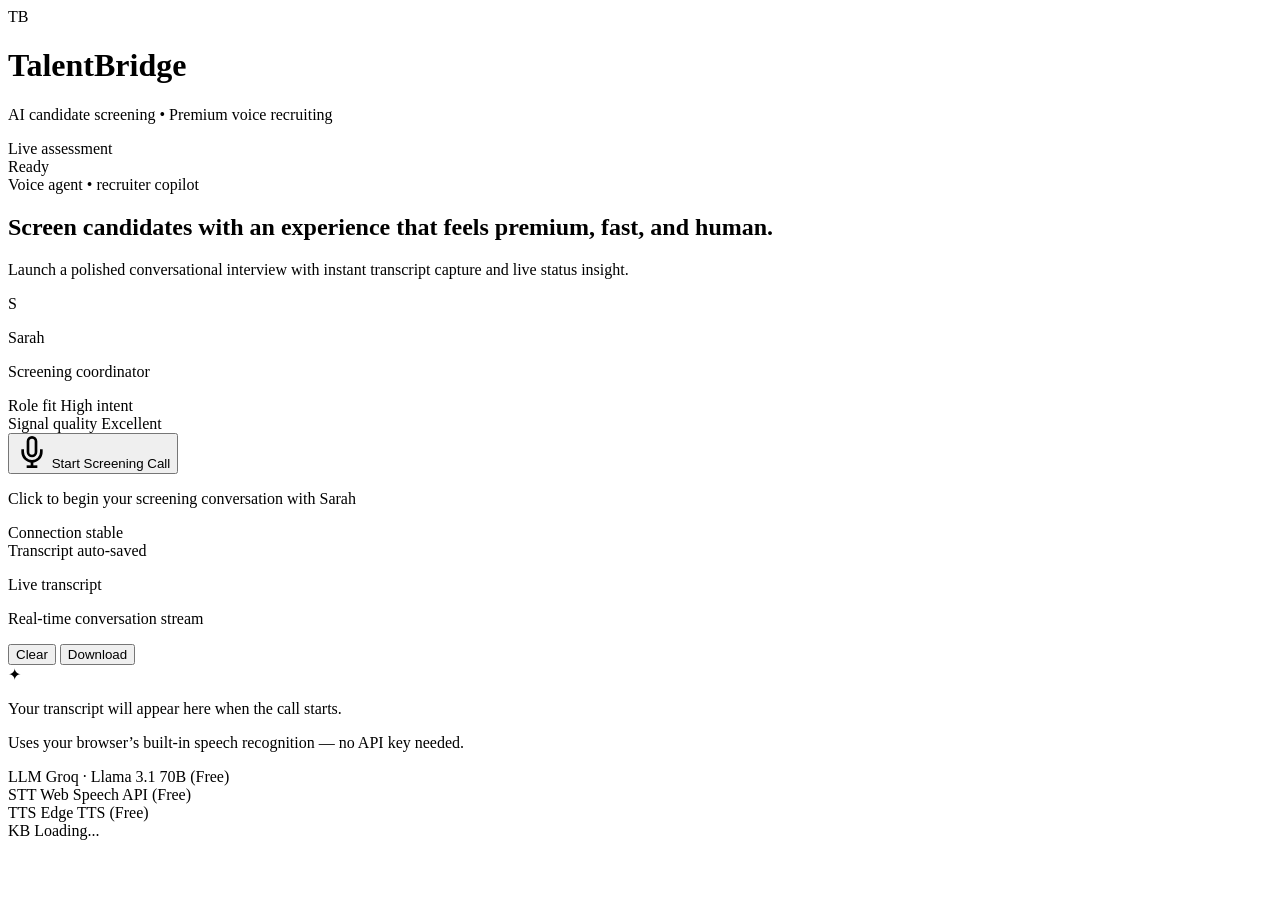
==== VoiceAgent/web_client/index.html @ 94c3d3d4 "Initial commit: VoxIntel AI" ====
<!DOCTYPE html>
<html lang="en">
<head>
    <meta charset="UTF-8">
    <meta name="viewport" content="width=device-width, initial-scale=1.0">
    <title>TalentBridge — AI Screening Call</title>
    <meta name="description" content="AI-powered candidate screening voice agent for TalentBridge recruitment">
    <link href="https://fonts.googleapis.com/css2?family=Inter:wght@300;400;500;600;700;800&display=swap" rel="stylesheet">
    <link rel="stylesheet" href="/static/style.css">
</head>
<body>
    <div class="page-glow page-glow-one"></div>
    <div class="page-glow page-glow-two"></div>

    <div class="app-shell">
        <header class="topbar">
            <div class="brand">
                <div class="brand-mark">TB</div>
                <div>
                    <h1>TalentBridge</h1>
                    <p class="subtitle">AI candidate screening • Premium voice recruiting</p>
                </div>
            </div>

            <div class="header-actions">
                <div class="pill-pill">Live assessment</div>
                <div class="status-badge" id="statusBadge">
                    <span class="status-dot"></span>
                    <span id="statusText">Ready</span>
                </div>
            </div>
        </header>

        <main class="main-content">
            <section class="call-panel">
                <div class="panel-intro">
                    <div class="eyebrow">Voice agent • recruiter copilot</div>
                    <h2>Screen candidates with an experience that feels premium, fast, and human.</h2>
                    <p>Launch a polished conversational interview with instant transcript capture and live status insight.</p>
                </div>

                <div class="hero-grid">
                    <div class="agent-card">
                        <div class="agent-avatar" id="agentAvatar">
                            <div class="avatar-ring">
                                <div class="avatar-inner">S</div>
                            </div>
                            <div class="agent-meta">
                                <p class="agent-name">Sarah</p>
                                <p class="agent-role">Screening coordinator</p>
                            </div>
                        </div>

                        <div class="snapshot-grid">
                            <div class="snapshot-card">
                                <span class="snapshot-label">Role fit</span>
                                <span class="snapshot-value">High intent</span>
                            </div>
                            <div class="snapshot-card">
                                <span class="snapshot-label">Signal quality</span>
                                <span class="snapshot-value">Excellent</span>
                            </div>
                        </div>
                    </div>

                    <div class="control-card">
                        <button class="btn-call" id="btnCall" onclick="toggleCall()" aria-label="Start or end the screening call">
                            <span class="mic-shell">
                                <svg id="micIcon" width="32" height="32" viewBox="0 0 24 24" fill="none" stroke="currentColor" stroke-width="2">
                                    <path d="M12 1a3 3 0 0 0-3 3v8a3 3 0 0 0 6 0V4a3 3 0 0 0-3-3z"/>
                                    <path d="M19 10v2a7 7 0 0 1-14 0v-2"/>
                                    <line x1="12" y1="19" x2="12" y2="23"/>
                                    <line x1="8" y1="23" x2="16" y2="23"/>
                                </svg>
                            </span>
                            <span class="btn-copy" id="btnText">Start Screening Call</span>
                        </button>
                        <p class="call-hint" id="callHint">Click to begin your screening conversation with Sarah</p>

                        <div class="waveform" id="waveform" aria-hidden="true">
                            <div class="wave-bar"></div>
                            <div class="wave-bar"></div>
                            <div class="wave-bar"></div>
                            <div class="wave-bar"></div>
                            <div class="wave-bar"></div>
                            <div class="wave-bar"></div>
                            <div class="wave-bar"></div>
                            <div class="wave-bar"></div>
                            <div class="wave-bar"></div>
                        </div>

                        <div class="signal-row">
                            <div class="signal-pill">
                                <span class="signal-dot"></span>
                                Connection stable
                            </div>
                            <div class="signal-pill">
                                <span class="signal-dot"></span>
                                Transcript auto-saved
                            </div>
                        </div>
                    </div>
                </div>
            </section>

            <section class="transcript-panel">
                <div class="panel-header">
                    <div>
                        <p class="panel-title">Live transcript</p>
                        <p class="panel-subtitle">Real-time conversation stream</p>
                    </div>
                    <div class="transcript-controls">
                        <button class="btn-sm" onclick="clearTranscript()">Clear</button>
                        <button class="btn-sm" onclick="downloadTranscript()">Download</button>
                    </div>
                </div>
                <div class="transcript-body" id="transcriptBody" aria-live="polite">
                    <div class="transcript-empty">
                        <div class="empty-icon">✦</div>
                        <p>Your transcript will appear here when the call starts.</p>
                        <p class="text-muted">Uses your browser’s built-in speech recognition — no API key needed.</p>
                    </div>
                </div>
            </section>
        </main>

        <footer class="info-bar">
            <div class="info-item">
                <span class="info-label">LLM</span>
                <span class="info-value">Groq · Llama 3.1 70B (Free)</span>
            </div>
            <div class="info-item">
                <span class="info-label">STT</span>
                <span class="info-value">Web Speech API (Free)</span>
            </div>
            <div class="info-item">
                <span class="info-label">TTS</span>
                <span class="info-value">Edge TTS (Free)</span>
            </div>
            <div class="info-item">
                <span class="info-label">KB</span>
                <span class="info-value" id="kbStatus">Loading...</span>
            </div>
        </footer>
    </div>

    <script src="/static/app.js"></script>
</body>
</html>
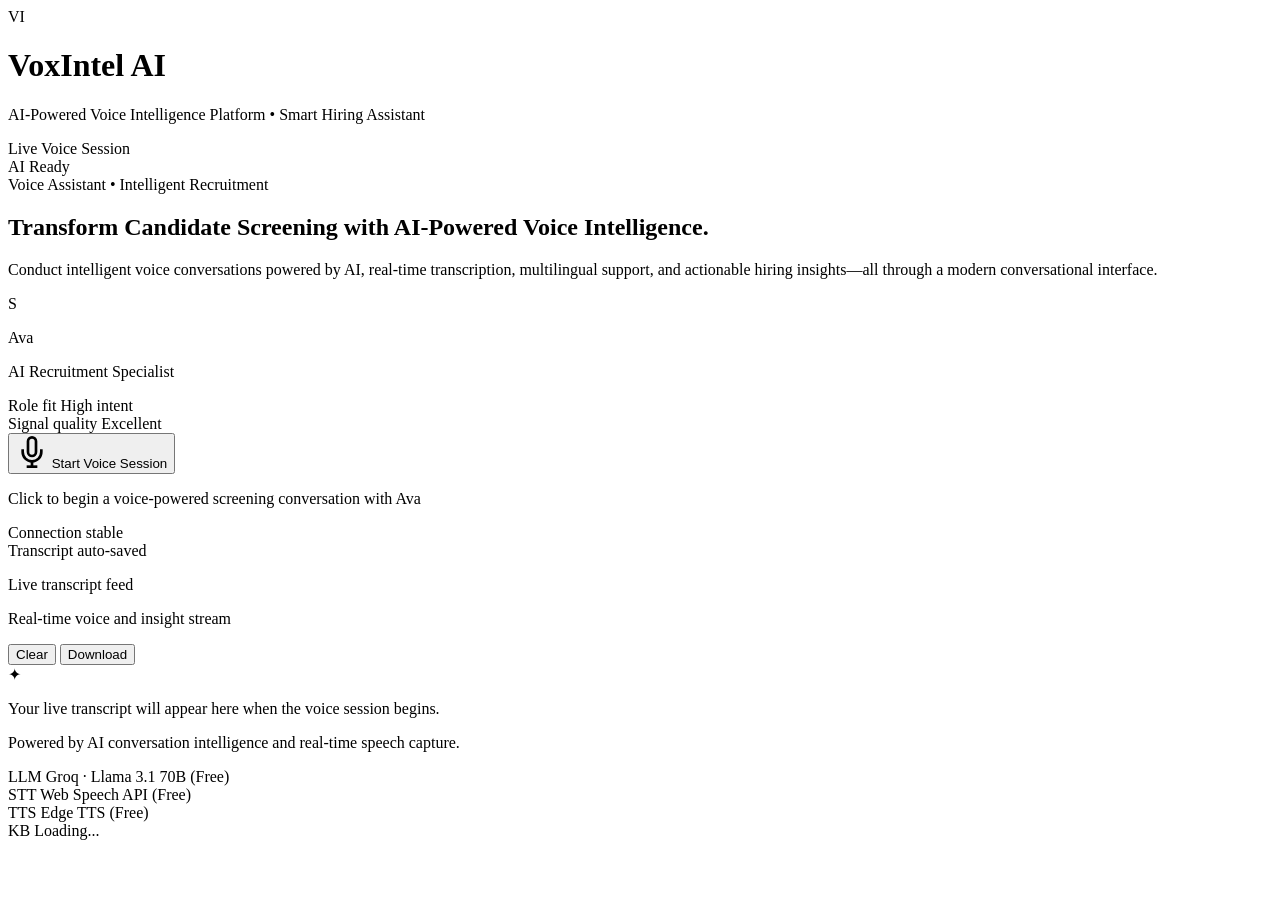
==== commit 672733ea: "Improve frontend design and user experience" ====
--- a/VoiceAgent/web_client/index.html
+++ b/VoiceAgent/web_client/index.html
@@ -3,8 +3,8 @@
 <head>
     <meta charset="UTF-8">
     <meta name="viewport" content="width=device-width, initial-scale=1.0">
-    <title>TalentBridge — AI Screening Call</title>
-    <meta name="description" content="AI-powered candidate screening voice agent for TalentBridge recruitment">
+    <title>VoxIntel AI</title>
+    <meta name="description" content="AI-powered voice intelligence platform for modern recruitment and candidate screening">
     <link href="https://fonts.googleapis.com/css2?family=Inter:wght@300;400;500;600;700;800&display=swap" rel="stylesheet">
     <link rel="stylesheet" href="/static/style.css">
 </head>
@@ -15,18 +15,18 @@
     <div class="app-shell">
         <header class="topbar">
             <div class="brand">
-                <div class="brand-mark">TB</div>
+                <div class="brand-mark">VI</div>
                 <div>
-                    <h1>TalentBridge</h1>
-                    <p class="subtitle">AI candidate screening • Premium voice recruiting</p>
+                    <h1>VoxIntel AI</h1>
+                    <p class="subtitle">AI-Powered Voice Intelligence Platform • Smart Hiring Assistant</p>
                 </div>
             </div>
 
             <div class="header-actions">
-                <div class="pill-pill">Live assessment</div>
+                <div class="pill-pill">Live Voice Session</div>
                 <div class="status-badge" id="statusBadge">
                     <span class="status-dot"></span>
-                    <span id="statusText">Ready</span>
+                    <span id="statusText">AI Ready</span>
                 </div>
             </div>
         </header>
@@ -34,9 +34,9 @@
         <main class="main-content">
             <section class="call-panel">
                 <div class="panel-intro">
-                    <div class="eyebrow">Voice agent • recruiter copilot</div>
-                    <h2>Screen candidates with an experience that feels premium, fast, and human.</h2>
-                    <p>Launch a polished conversational interview with instant transcript capture and live status insight.</p>
+                    <div class="eyebrow">Voice Assistant • Intelligent Recruitment</div>
+                    <h2>Transform Candidate Screening with AI-Powered Voice Intelligence.</h2>
+                    <p>Conduct intelligent voice conversations powered by AI, real-time transcription, multilingual support, and actionable hiring insights—all through a modern conversational interface.</p>
                 </div>
 
                 <div class="hero-grid">
@@ -46,8 +46,8 @@
                                 <div class="avatar-inner">S</div>
                             </div>
                             <div class="agent-meta">
-                                <p class="agent-name">Sarah</p>
-                                <p class="agent-role">Screening coordinator</p>
+                                <p class="agent-name">Ava</p>
+                                <p class="agent-role">AI Recruitment Specialist</p>
                             </div>
                         </div>
 
@@ -64,7 +64,7 @@
                     </div>
 
                     <div class="control-card">
-                        <button class="btn-call" id="btnCall" onclick="toggleCall()" aria-label="Start or end the screening call">
+                        <button class="btn-call" id="btnCall" onclick="toggleCall()" aria-label="Start or end the voice session">
                             <span class="mic-shell">
                                 <svg id="micIcon" width="32" height="32" viewBox="0 0 24 24" fill="none" stroke="currentColor" stroke-width="2">
                                     <path d="M12 1a3 3 0 0 0-3 3v8a3 3 0 0 0 6 0V4a3 3 0 0 0-3-3z"/>
@@ -73,9 +73,9 @@
                                     <line x1="8" y1="23" x2="16" y2="23"/>
                                 </svg>
                             </span>
-                            <span class="btn-copy" id="btnText">Start Screening Call</span>
+                            <span class="btn-copy" id="btnText">Start Voice Session</span>
                         </button>
-                        <p class="call-hint" id="callHint">Click to begin your screening conversation with Sarah</p>
+                        <p class="call-hint" id="callHint">Click to begin a voice-powered screening conversation with Ava</p>
 
                         <div class="waveform" id="waveform" aria-hidden="true">
                             <div class="wave-bar"></div>
@@ -106,8 +106,8 @@
             <section class="transcript-panel">
                 <div class="panel-header">
                     <div>
-                        <p class="panel-title">Live transcript</p>
-                        <p class="panel-subtitle">Real-time conversation stream</p>
+                        <p class="panel-title">Live transcript feed</p>
+                        <p class="panel-subtitle">Real-time voice and insight stream</p>
                     </div>
                     <div class="transcript-controls">
                         <button class="btn-sm" onclick="clearTranscript()">Clear</button>
@@ -117,8 +117,8 @@
                 <div class="transcript-body" id="transcriptBody" aria-live="polite">
                     <div class="transcript-empty">
                         <div class="empty-icon">✦</div>
-                        <p>Your transcript will appear here when the call starts.</p>
-                        <p class="text-muted">Uses your browser’s built-in speech recognition — no API key needed.</p>
+                        <p>Your live transcript will appear here when the voice session begins.</p>
+                        <p class="text-muted">Powered by AI conversation intelligence and real-time speech capture.</p>
                     </div>
                 </div>
             </section>
